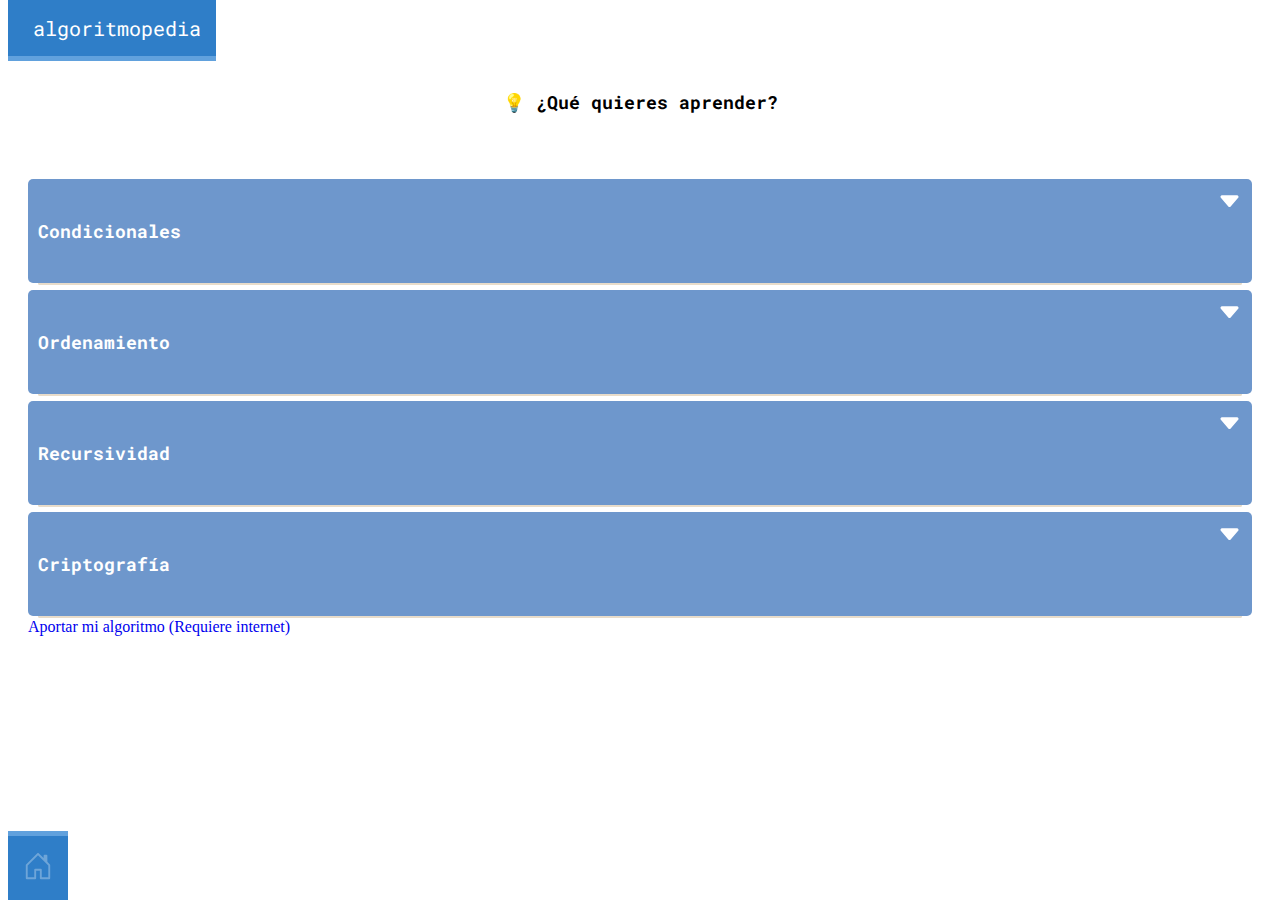
==== index.html @ 345c25ca "main" ====
<!DOCTYPE html>
<html lang="es">
<head>
    <meta charset="UTF-8">
    <meta http-equiv="X-UA-Compatible" content="IE=edge">
    <meta name="viewport" content="width=device-width, initial-scale=1.0">
    <link rel="preconnect" href="https://fonts.googleapis.com">
    <link rel="preconnect" href="https://fonts.gstatic.com" crossorigin>
    <link href="https://fonts.googleapis.com/css2?family=Roboto+Mono:ital,wght@0,500;1,400&display=swap" rel="stylesheet">
    <link rel="stylesheet" href="style.css">
    <link rel="icon" type="image/png" href="img/algoritmopediaclaro.png"/>
    <link rel="script" href="acordeon.js">
    <link href="https://cdn.jsdelivr.net/npm/bootstrap@5.1.3/dist/css/bootstrap.min.css" rel="stylesheet" integrity="sha384-1BmE4kWBq78iYhFldvKuhfTAU6auU8tT94WrHftjDbrCEXSU1oBoqyl2QvZ6jIW3" crossorigin="anonymous">
    <title>algoritmopedia - Home</title>
</head>
<body>
    <header class="container-fluid"> 
      <div class="contenedor">
        <a id="logo" href="index.html" class="">algoritmopedia</a>
      </div>
    </header>
    <div class="pregunta">
      <h5>💡 ¿Qué quieres aprender?</h5>
    </div>
    
    <!--Acordeon <3-->
      <div class="acordeon"> <!--Toma toda la lista-->
        <!--Concicionales:-->
        <div class="contenido-opciones"> <!--Toma Individualmente Todas las "pestañas"--> <!--Opción  1-->
          <div class="opcion"> <!--Opcion a mostrar-->
            <h5 class="nombre">Condicionales</h5>
            <svg xmlns="http://www.w3.org/2000/svg" width="25" height="25" fill="currentColor" class="flecha" viewBox="0 0 16 16">
              <path d="M7.247 11.14 2.451 5.658C1.885 5.013 2.345 4 3.204 4h9.592a1 1 0 0 1 .753 1.659l-4.796 5.48a1 1 0 0 1-1.506 0z"/>
            </svg>
          </div>

          <div class="enlaces">
            <a href="#"> <!--1:¿Aprobaste el examen?-->
              <div class="Tarjeta">
               <div class="">
                 <strong class="">¿Aprobaste el examen?</strong>
               </div>
               <div class="">
                 <small class="">Verifica a través de tu calificación si aprobaste o no.</small>
               </div>
             </div>
           </a>
           <a href="#"><!--2:Inserción--> 
            <div class="Tarjeta">
              <div class="">
                  <strong class="">Inserción</strong>
                </div>
                <div class="">
                  <small class="">Algoritmo de ordenación</small>
                </div>
            </div>
           </a>
           
           <a href="#"><!--3: Selección-->
            <div class="Tarjeta">
              <div class="">
                <strong class="">Selección</strong>
              </div>
              <div class="">
                <small class="">Algoritmo de ordenación</small>
              </div>
            </div>
           </a>
           
           <a href="#"><!--4: Merge Sort-->
            <div class="Tarjeta">
              <div class="">
                <strong class="">Merge Sort</strong>
              </div>
              <div class="">
                <small class="">Algoritmo de ordenación</small>
              </div>
            </div>
           </a>
           <a href="#"><!--5: Quick Sort-->
            <div class="Tarjeta">
              <div class="">
                <strong class="">Quick Sort</strong>
              </div>
              <div class="">
                <small class="">Algoritmo de ordenación</small>
              </div>
            </div>
           </a>
          </div> <!--Fin enlaces-->
        </div><!--Fin Opción 1-->

        <!--Ordenamiento-->
        <div class="contenido-opciones"> <!--Opción 2-->
          <div class="opcion">
            <h5>Ordenamiento</h5>
            <svg xmlns="http://www.w3.org/2000/svg" width="25" height="25" fill="currentColor" class="flecha" viewBox="0 0 16 16">
              <path d="M7.247 11.14 2.451 5.658C1.885 5.013 2.345 4 3.204 4h9.592a1 1 0 0 1 .753 1.659l-4.796 5.48a1 1 0 0 1-1.506 0z"/>
            </svg>
         </div>

         <!--Enlaces:-->
         <div class="enlaces">
          <a href="#"> <!--1:Bubble Sort-->
            <div class="Tarjeta">
              <div class="">
                <strong class="">Bubble sort</strong>
              </div>
              <div class="">
                <small class="">Algoritmo de orden</small>
              </div>
            </div>
          </a>

         </div><!--Fin Enlaces-->
        </div> <!--Fin Opción 2-->

        <!--Recursividad-->
        <div class="contenido-opciones"> <!--Opción 3-->
          <div class="opcion">
            <h5>Recursividad</h5>
            <svg xmlns="http://www.w3.org/2000/svg" width="25" height="25" fill="currentColor" class="flecha" viewBox="0 0 16 16">
              <path d="M7.247 11.14 2.451 5.658C1.885 5.013 2.345 4 3.204 4h9.592a1 1 0 0 1 .753 1.659l-4.796 5.48a1 1 0 0 1-1.506 0z"/>
            </svg>
         </div> 

         <div class="enlaces"> <!--Enlaces-->
           <a href="#"><!--1:Fibonacci-->
            <div class="Tarjeta">
              <div class="">
                <strong class="">Fibonacci</strong>
              </div>
              <div class="">
                <small class="">Algoritmo de recurción</small>
              </div>
            </div>
           </a>
         </div> <!--Fin Enlaces-->

        </div><!--Fin Opción 3-->

        <!--Criptografía-->
        <div class="contenido-opciones">  <!--Opcion 4-->
          <div class="opcion">
            <h5>Criptografía</h5>
            <svg xmlns="http://www.w3.org/2000/svg" width="25" height="25" fill="currentColor" class="flecha" viewBox="0 0 16 16">
              <path d="M7.247 11.14 2.451 5.658C1.885 5.013 2.345 4 3.204 4h9.592a1 1 0 0 1 .753 1.659l-4.796 5.48a1 1 0 0 1-1.506 0z"/>
            </svg>
         </div>
         <div class="enlaces"> <!--Enlaces-->
          <a href="fermat.html"> <!--1: Pequeño teorema de Fermat-->
            <div class="Tarjeta">
                <div class="">
                  <strong class="">Pequeño teorema de Fermat</strong>
                </div>
                <div class="">
                  <small class="">Algoritmo de criptografía</small>
                </div>
              </div>
          </a>
         </div> <!--Fin Enlaces-->
        </div> <!--Fin Opción 4-->
        <a href="https://algoritmopedia.org/">Aportar mi algoritmo (Requiere internet)</a>
      </div> <!--Fin Carusel-->

      <script src="acordeon.js"></script> <!--Js-->
      <!--Panel-->

      <div class="container-fluid aportar" id="panel">
        <div class="row">
          <div class="col-4 col-md">
            <a href="index.html" style="opacity: 30%;">
              <svg xmlns="http://www.w3.org/2000/svg" width="30" height="30" fill="currentColor" class="bi bi-house-door" viewBox="0 0 16 16">
                <path d="M8.354 1.146a.5.5 0 0 0-.708 0l-6 6A.5.5 0 0 0 1.5 7.5v7a.5.5 0 0 0 .5.5h4.5a.5.5 0 0 0 .5-.5v-4h2v4a.5.5 0 0 0 .5.5H14a.5.5 0 0 0 .5-.5v-7a.5.5 0 0 0-.146-.354L13 5.793V2.5a.5.5 0 0 0-.5-.5h-1a.5.5 0 0 0-.5.5v1.293L8.354 1.146zM2.5 14V7.707l5.5-5.5 5.5 5.5V14H10v-4a.5.5 0 0 0-.5-.5h-3a.5.5 0 0 0-.5.5v4H2.5z"/>
              </svg>
            </a>
          </div>
          <div class="col-4 col-md">
          </div>
          <div class="col-4 col-md">
          </div>
        </div>
      </div> 
 
</body>
</html>
---- style.css ----
/*Etiquetas*/
strong{
    font-family: 'Roboto Mono', monospace;
}


header{
    background-color: #2F7EC8;
    padding: 15px;
    text-align: left;
    border-bottom: solid 5px #61A1DD;
    display: block;
    text-align:center;
    position: fixed;
    top: 0%;
    z-index: 999;
}

::marker{ /*esto es para remarcar el numero de las 1.primero, 2.segundo, 3.tercero */
    font-weight: bolder;
}


#aportar{
    background-color: rgb(27, 27, 27);
    padding: 10px;
    text-align: center;
    position: sticky;
    top: 100px;
}


svg{
    color: white;
}

a{
    text-decoration: none;
}

p{
    margin-left: 20px;
    margin-right: 20px;
}

/*ID*/


#flechaDerecha{
    width: 40px;
    opacity: 0.8;
}

#logo{
    margin-left: 10px;
    text-decoration: none;
    color: white;
    font-size: 20px;
    font-family: 'Roboto Mono', monospace;
}

.aportar{
    text-decoration: none;
    color: white;
    font-size: 15px;
    font-family: 'Roboto Mono', monospace;
}

a:hover{
    color: rgb(126, 170, 228) !important;
}

a:active{
    color: rgb(126, 170, 228) !important;
}

/*Clases*/

.nota{
    color: rgba(172, 255, 47, 0.479);
}

.aportarCont{
    display: flex;
    margin-top: 1em;
    width: 90%;
    margin: 0 auto;
    padding-top: 1em;
    padding-left: 1em;
}


.codigo{
    border-radius: 15px;
    padding: 15px;
    margin: 30px;
    background-color: rgb(27, 27, 27);
    color: white;
}

.titulo{
    margin-top: 5px;
    border-top: #7c7c7c solid 3px;
    border-bottom: #7c7c7c solid 3px;
    color: black;
    top: 0;
    position: sticky;
    margin-bottom: 7px;
    background: white;
    text-align: center;
}


header .contenedor{
     display: inline;
 }


header #matecito{
    float: right;
    margin-right: 15px;
    margin-top: 5px;
}

.contenedor{
    margin-right: 0px;
}

#panel{
    padding: 15px; background-color: #2F7EC8; bottom: 0px;
      position: fixed; text-align: center; border-top: 5px solid #61A1DD;
}



/*Acordeon Estilos <3*/
.pregunta{
    text-align: center;
    margin-top: 80px;
    user-select: none;
}
h5{
    padding: 5px;
    font-family: 'Roboto Mono', monospace;
}

.acordeon{
    margin-top: 10px auto;
    margin-bottom: 60px;
    padding: 20px;
    overflow: hidden;
}

.acordeon .contenido-opciones{
    box-shadow: 0px 0px 2px 1px white;
    
}

/*Estilos para opciones*/
.acordeon .contenido-opciones .opcion{
    display: flex;
    margin-top: 5px;
    border-radius: 5px;
    top: 0;
    background:  rgb(110, 151, 204);
    color: white;
    cursor: pointer;
    user-select: none;
    justify-content:space-between;
    transition: background 0.2s;
}
.acordeon .contenido-opciones .opcion:hover{
    background:  rgb(100, 140, 192);
}


h5{
    padding: 10px;
    font-family: 'Roboto Mono', monospace;
    font-size: 18px;
}

.flecha{
    margin: 10px;
    color: #ffffff;
    font-size: 18px;
    transition: .5s;
}


/*Efecto para aparecer y desaparecer enlaces*/
.acordeon .contenido-opciones .enlaces{
    height: 0;
    overflow: hidden;
}

.acordeon .contenido-opciones .animation{
    height: 100%;
}

.rotate{ /*Efecto para rotar flechas */
    transform: rotate(180deg);
}

/*Estilos para los enlaces*/
.acordeon .contenido-opciones .enlaces{
    border-left: #e8dcca 2px solid;
    border-right:#e8dcca 2px solid ;
    border-bottom: #e8dcca 2px solid;
    margin-left: 10px;
    margin-right: 10px;
    border-end-end-radius: 15px;
    border-end-start-radius:15px ;
}

.acordeon .contenido-opciones .enlaces a{
    display: block;
    padding: 10px 20px;
    text-decoration: none;
    font-size: 15px;
    color: rgba(0,0,0,0.8);
    background-color: rgb(255, 255, 255);
}


.acordeon .contenido-opciones .enlaces a:hover{
    color: rgb(126, 170, 228) !important;
}
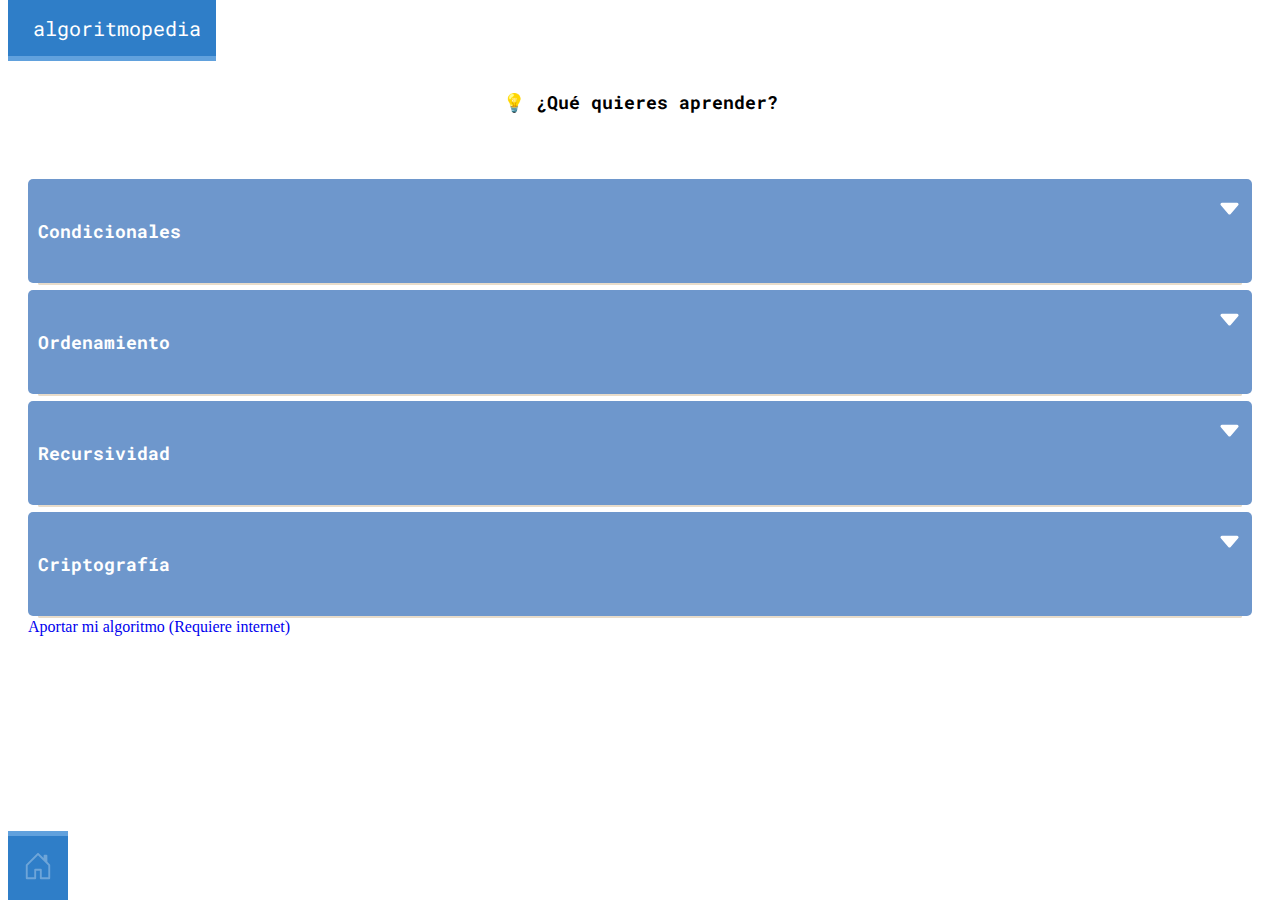
==== commit 4c4b417e: "Merge pull request #1 from kaitakami/fix-option-container" ====
--- a/index.html
+++ b/index.html
@@ -22,69 +22,37 @@
     <div class="pregunta">
       <h5>💡 ¿Qué quieres aprender?</h5>
     </div>
-    
+    <noscript><p> 🧑‍💻  Activa JavaScript para acceder al contenido</p></noscript>
     <!--Acordeon <3-->
       <div class="acordeon"> <!--Toma toda la lista-->
-        <!--Concicionales:-->
+        <!--Condicionales:-->
         <div class="contenido-opciones"> <!--Toma Individualmente Todas las "pestañas"--> <!--Opción  1-->
           <div class="opcion"> <!--Opcion a mostrar-->
             <h5 class="nombre">Condicionales</h5>
-            <svg xmlns="http://www.w3.org/2000/svg" width="25" height="25" fill="currentColor" class="flecha" viewBox="0 0 16 16">
-              <path d="M7.247 11.14 2.451 5.658C1.885 5.013 2.345 4 3.204 4h9.592a1 1 0 0 1 .753 1.659l-4.796 5.48a1 1 0 0 1-1.506 0z"/>
+            <svg xmlns="http://www.w3.org/2000/svg" width="25px" height="40" fill="currentColor" class="flecha" viewBox="0 0 16 16">
+              <path d="M7.247 11.14 2.451 5.658C1.885 5.013 2.345 4 3.204 4h9.592a1 1 0 0 1 .753 1.659l-4.796 5.48a1 1 0 0 1-1.506 0z" class="flecha-path"/>
             </svg>
           </div>
 
           <div class="enlaces">
-            <a href="#"> <!--1:¿Aprobaste el examen?-->
+            <a href="parimpar.html"> <!--1:¿Aprobaste el examen?-->
               <div class="Tarjeta">
                <div class="">
-                 <strong class="">¿Aprobaste el examen?</strong>
+                <strong class="">Par o impar</strong>
                </div>
                <div class="">
-                 <small class="">Verifica a través de tu calificación si aprobaste o no.</small>
+                 <small class="">Verifica si un número es par o impar.</small>
                </div>
              </div>
            </a>
-           <a href="#"><!--2:Inserción--> 
+           <a href="funcionpartedecimal.html"><!--2:Inserción--> 
             <div class="Tarjeta">
               <div class="">
-                  <strong class="">Inserción</strong>
+                  <strong class="">Función parte decimal</strong>
                 </div>
                 <div class="">
-                  <small class="">Algoritmo de ordenación</small>
+                  <small class="">Comprobar si un número es decimal o entero.</small>
                 </div>
-            </div>
-           </a>
-           
-           <a href="#"><!--3: Selección-->
-            <div class="Tarjeta">
-              <div class="">
-                <strong class="">Selección</strong>
-              </div>
-              <div class="">
-                <small class="">Algoritmo de ordenación</small>
-              </div>
-            </div>
-           </a>
-           
-           <a href="#"><!--4: Merge Sort-->
-            <div class="Tarjeta">
-              <div class="">
-                <strong class="">Merge Sort</strong>
-              </div>
-              <div class="">
-                <small class="">Algoritmo de ordenación</small>
-              </div>
-            </div>
-           </a>
-           <a href="#"><!--5: Quick Sort-->
-            <div class="Tarjeta">
-              <div class="">
-                <strong class="">Quick Sort</strong>
-              </div>
-              <div class="">
-                <small class="">Algoritmo de ordenación</small>
-              </div>
             </div>
            </a>
           </div> <!--Fin enlaces-->
@@ -93,9 +61,9 @@
         <!--Ordenamiento-->
         <div class="contenido-opciones"> <!--Opción 2-->
           <div class="opcion">
-            <h5>Ordenamiento</h5>
-            <svg xmlns="http://www.w3.org/2000/svg" width="25" height="25" fill="currentColor" class="flecha" viewBox="0 0 16 16">
-              <path d="M7.247 11.14 2.451 5.658C1.885 5.013 2.345 4 3.204 4h9.592a1 1 0 0 1 .753 1.659l-4.796 5.48a1 1 0 0 1-1.506 0z"/>
+            <h5 class="nombre">Ordenamiento</h5>
+            <svg xmlns="http://www.w3.org/2000/svg" width="25" height="40" fill="currentColor" class="flecha" viewBox="0 0 16 16">
+              <path d="M7.247 11.14 2.451 5.658C1.885 5.013 2.345 4 3.204 4h9.592a1 1 0 0 1 .753 1.659l-4.796 5.48a1 1 0 0 1-1.506 0z" class="flecha-path"/>
             </svg>
          </div>
 
@@ -118,9 +86,9 @@
         <!--Recursividad-->
         <div class="contenido-opciones"> <!--Opción 3-->
           <div class="opcion">
-            <h5>Recursividad</h5>
-            <svg xmlns="http://www.w3.org/2000/svg" width="25" height="25" fill="currentColor" class="flecha" viewBox="0 0 16 16">
-              <path d="M7.247 11.14 2.451 5.658C1.885 5.013 2.345 4 3.204 4h9.592a1 1 0 0 1 .753 1.659l-4.796 5.48a1 1 0 0 1-1.506 0z"/>
+            <h5 class="nombre">Recursividad</h5>
+            <svg xmlns="http://www.w3.org/2000/svg" width="25" height="40" fill="currentColor" class="flecha" viewBox="0 0 16 16">
+              <path d="M7.247 11.14 2.451 5.658C1.885 5.013 2.345 4 3.204 4h9.592a1 1 0 0 1 .753 1.659l-4.796 5.48a1 1 0 0 1-1.506 0z" class="flecha-path" />
             </svg>
          </div> 
 
@@ -142,9 +110,9 @@
         <!--Criptografía-->
         <div class="contenido-opciones">  <!--Opcion 4-->
           <div class="opcion">
-            <h5>Criptografía</h5>
-            <svg xmlns="http://www.w3.org/2000/svg" width="25" height="25" fill="currentColor" class="flecha" viewBox="0 0 16 16">
-              <path d="M7.247 11.14 2.451 5.658C1.885 5.013 2.345 4 3.204 4h9.592a1 1 0 0 1 .753 1.659l-4.796 5.48a1 1 0 0 1-1.506 0z"/>
+            <h5 class="nombre">Criptografía</h5>
+            <svg xmlns="http://www.w3.org/2000/svg" width="25" height="40" fill="currentColor" class="flecha" viewBox="0 0 16 16">
+              <path d="M7.247 11.14 2.451 5.658C1.885 5.013 2.345 4 3.204 4h9.592a1 1 0 0 1 .753 1.659l-4.796 5.48a1 1 0 0 1-1.506 0z" class="flecha-path"/>
             </svg>
          </div>
          <div class="enlaces"> <!--Enlaces-->
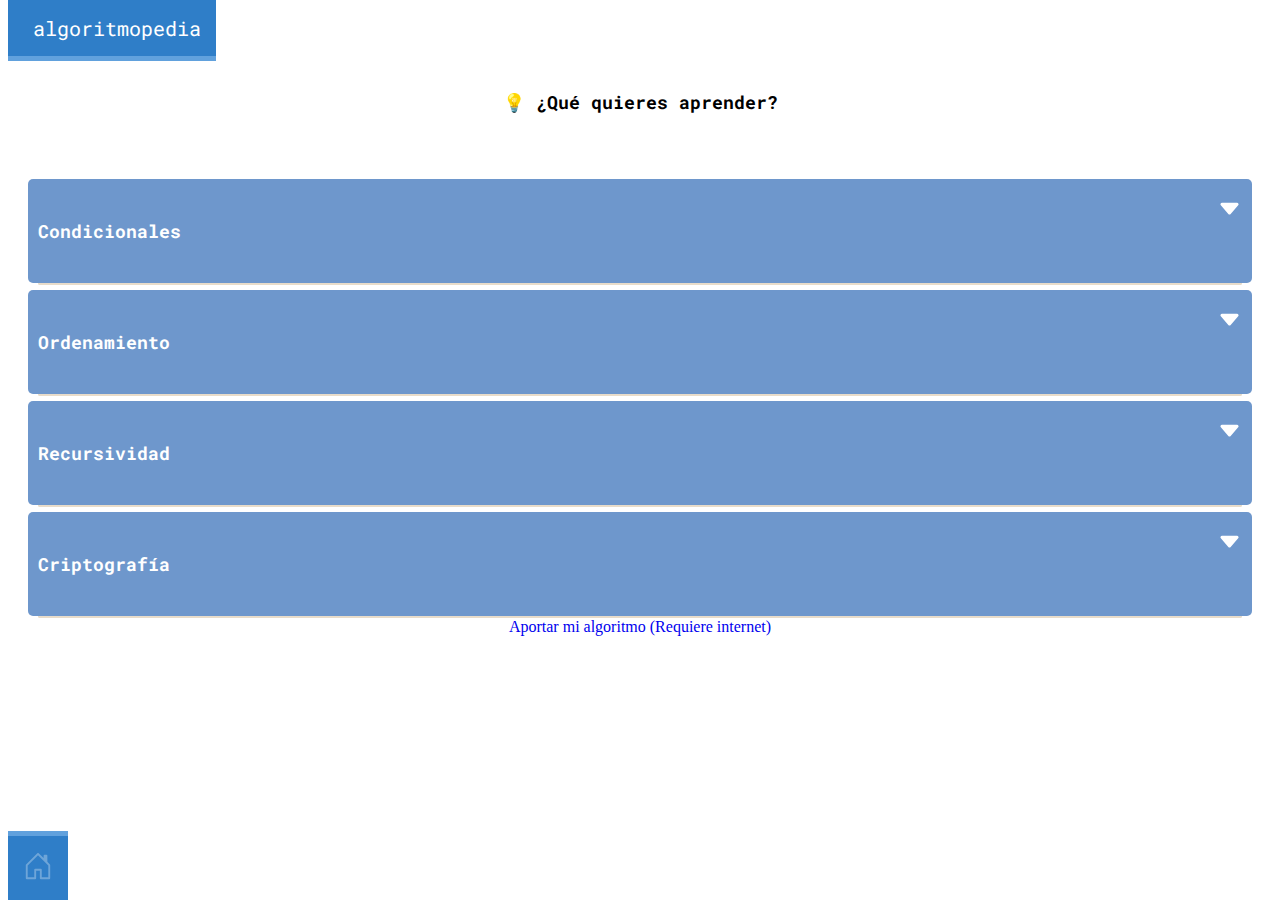
==== commit 549c72e5: "main" ====
--- a/index.html
+++ b/index.html
@@ -69,13 +69,13 @@
 
          <!--Enlaces:-->
          <div class="enlaces">
-          <a href="#"> <!--1:Bubble Sort-->
+          <a href="https://forms.gle/TZ3icsGMXoBXETdi6"> <!--1:Aportar-->
             <div class="Tarjeta">
               <div class="">
-                <strong class="">Bubble sort</strong>
+                <strong class="">+ Aportar algoritmo de ordenamiento</strong>
               </div>
               <div class="">
-                <small class="">Algoritmo de orden</small>
+                <small class="">Requiere internet</small>
               </div>
             </div>
           </a>
@@ -93,13 +93,13 @@
          </div> 
 
          <div class="enlaces"> <!--Enlaces-->
-           <a href="#"><!--1:Fibonacci-->
+           <a href="https://forms.gle/TZ3icsGMXoBXETdi6"><!--1:Aportar-->
             <div class="Tarjeta">
               <div class="">
-                <strong class="">Fibonacci</strong>
+                <strong class="">+ Aportar algoritmo de ordenamiento</strong>
               </div>
               <div class="">
-                <small class="">Algoritmo de recurción</small>
+                <small class="">Requiere internet</small>
               </div>
             </div>
            </a>
@@ -128,7 +128,9 @@
           </a>
          </div> <!--Fin Enlaces-->
         </div> <!--Fin Opción 4-->
-        <a href="https://algoritmopedia.org/">Aportar mi algoritmo (Requiere internet)</a>
+        <section style="text-align: center;">
+          <a href="https://algoritmopedia.org/">Aportar mi algoritmo (Requiere internet)</a>
+        </section>
       </div> <!--Fin Carusel-->
 
       <script src="acordeon.js"></script> <!--Js-->
